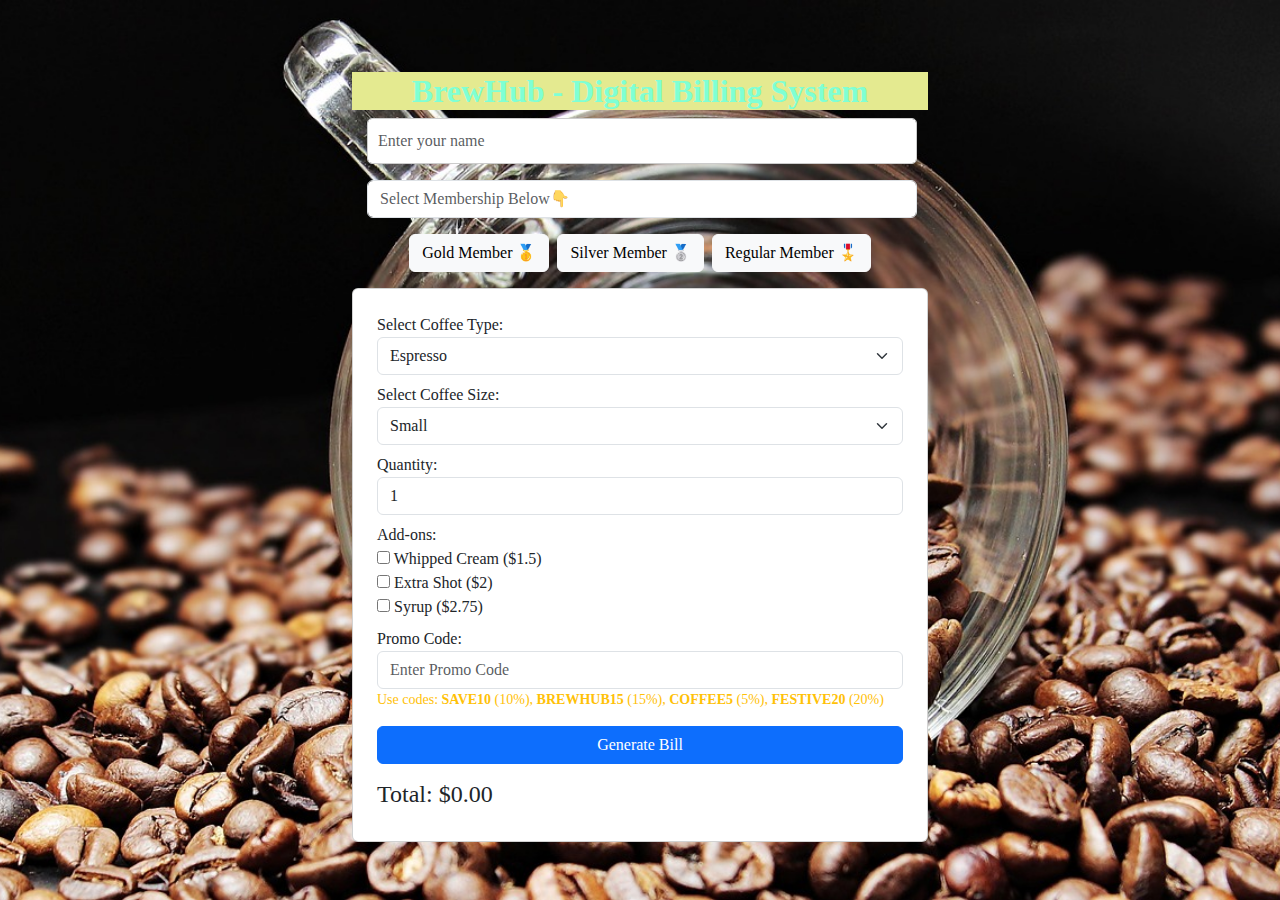
==== index.html @ 7e00b14e "index.html" ====
<html lang="en">
<head>
    <meta charset="UTF-8">
    <meta name="viewport" content="width=device-width, initial-scale=1.0">
    <title>☕ BrewHub Billing System</title>
    <link rel="stylesheet" href="https://cdn.jsdelivr.net/npm/bootstrap@5.3.0/dist/css/bootstrap.min.css">
    <link rel="stylesheet" href="style3.css">
</head>
<body class="bg-dark text-light">
    <div class="container mt-5">
        <br>
        <h2 class="text-center" style="color:aquamarine">BrewHub - Digital Billing System</h2>
        <div class="mb-3">
            
            <input type="text" id="userName" class="form-control" placeholder="Enter your name">
        </div>      
        <div class="mb-3 ">
            
            <input type="text"  class="form-control" placeholder="Select Membership Below👇" readonly >
        </div>                  
        <div class="d-flex justify-content-center my-3">
            <button id="gold" class="btn btn-light me-2" onclick="setMembership('gold')">Gold Member 🥇</button>
            <button id="silver" class="btn btn-light me-2" onclick="setMembership('silver')">Silver Member 🥈</button>
            <button id="regular" class="btn btn-light" onclick="setMembership('regular')">Regular Member 🎖️</button>
        </div>
        <div class="card p-4">
            <label>Select Coffee Type:</label>
            <select id="coffeeType" class="form-select">
                <option value="Espresso">Espresso</option>
                <option value="Latte">Latte</option>
                <option value="Mocha">Mocha</option>
            </select>
            <label class="mt-2">Select Coffee Size:</label>
            <select id="coffeeSize" class="form-select">
                <option value="small">Small</option>
                <option value="medium">Medium</option>
                <option value="large">Large</option>
            </select>
            <label class="mt-2">Quantity:</label>
            <input type="number" id="quantity" class="form-control" value="1" min="1">
            <label class="mt-2">Add-ons:</label>
            <div>
                <input type="checkbox" id="cream"> Whipped Cream ($1.5) <br>
                <input type="checkbox" id="shot"> Extra Shot ($2) <br>
                <input type="checkbox" id="syrup"> Syrup ($2.75) <br>
            </div>
            <label class="mt-2">Promo Code:</label>
            <input type="text" id="promoCode" class="form-control" placeholder="Enter Promo Code ">
            <small class="text-warning" style="color:rgb(51, 205, 236)">Use codes: <b>SAVE10</b> (10%), <b>BREWHUB15</b> (15%), <b>COFFEE5</b> (5%),
                <b>FESTIVE20</b> (20%)</small>
            <button class="btn btn-primary mt-3" onclick="generateBill()">Generate Bill</button>
            <h4 class="mt-3">Total: $<span id="totalPrice">0.00</span></h4>
        </div>
        <div class="card p-4 mt-3" id="billSection" style="display: none;">
            <h3>Bill Summary</h3>
            <p><strong>Name:</strong> <span id="billUserName"></span></p>
            <p><strong>Membership:</strong> <span id="billMembership"></span></p>
            <p><strong>Coffee:</strong> <span id="billCoffee"></span></p>
            <p><strong>Size:</strong> <span id="billSize"></span></p>
            <p><strong>Quantity:</strong> <span id="billQuantity"></span></p>
            <p><strong>Add-ons:</strong> <span id="billAddons"></span></p>
            <p><strong>Subtotal:</strong> $<span id="billSubtotal"></span></p>
            <p><strong>GST (5%):</strong> $<span id="billGST"></span></p>
            <p><strong>Total:</strong> $<span id="billTotal"></span></p>
            <button class="btn btn-success mt-3" onclick="printInvoice()">Print Invoice</button>
        </div>
    </div>
    <script src="coffebill.js">
    </script>
</body>
</html>
---- style3.css ----
/* General styling for the page */
body {
    font-family: 'Inter';
    background: url('coffee-Background.png') no-repeat center center fixed;
    background-size: cover;
    margin: 0;
    display: flex;
    flex-direction: column;
    align-items: center;
    justify-content: center;
}
.selected {
    background-color: #fad82e !important;
    color: black !important;
}
/* Centering the heading */
h2.text-center {
    color: white;
    font-size: 2rem;
    text-align: center;
    font-weight: 800;
    color:rgb(248, 48, 108);
    background-color: rgb(228, 234, 144);
}
/* Styling the input field container */
.mb-3 {
    width: 100%;
    max-width: 550px;
    margin: 0 15px;
}
/* Label styling */
.mb-3 label {
    font-size: 1.1rem;
    color: white;
    margin-bottom: 5px;
    display: block;
}
/* Input field styling */
#userName {
    width: 100%;
    padding: 10px;
    font-size: 1rem;
    border-radius: 5px;
    border: 1px solid #ccc;
    box-sizing: border-box;
}
/* Adding focus effect to the input */
#userName:focus {
    border-color: #0066cc;
    outline: none;
}
.container {
    max-width: 600px;
}
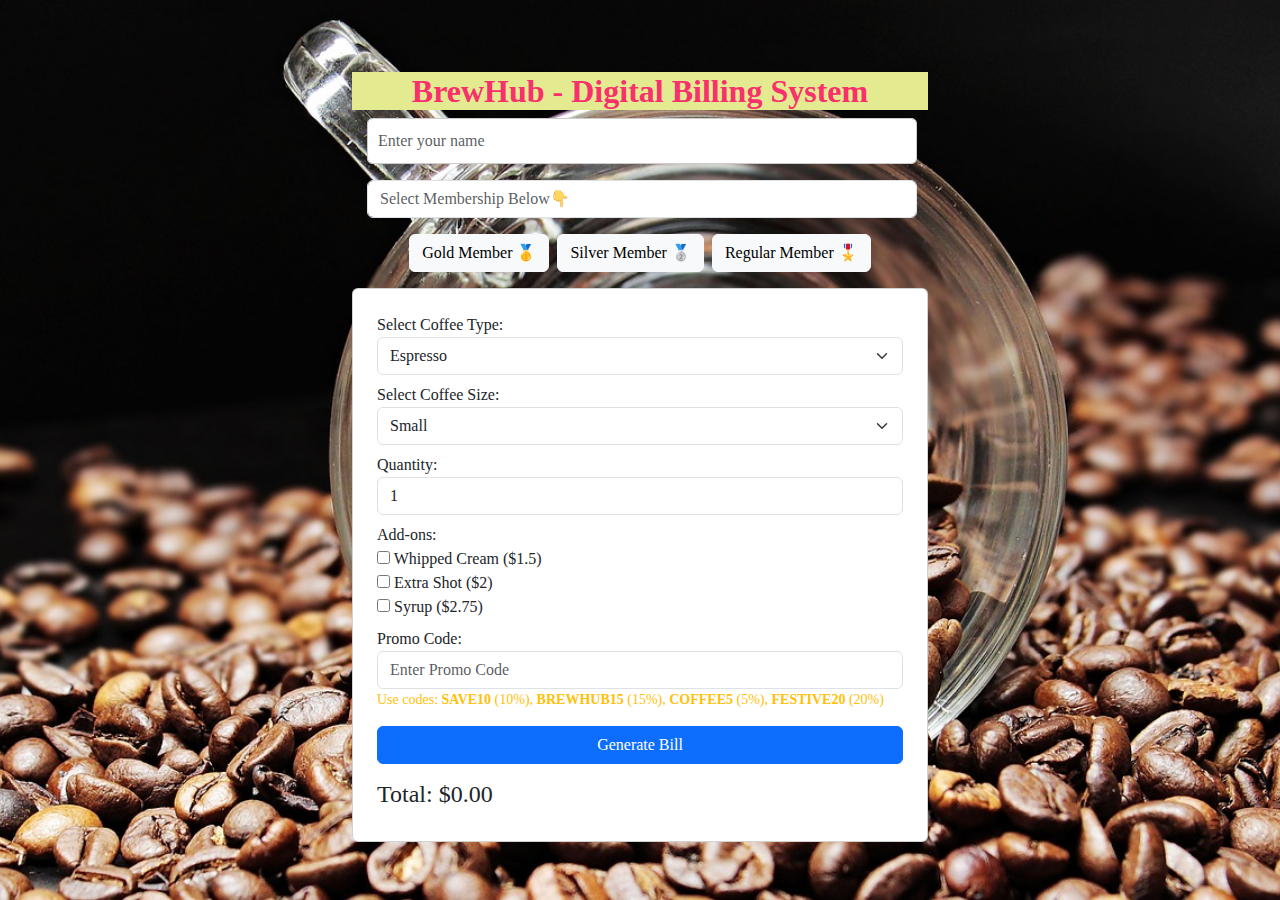
==== commit 851f36d9: "index.html" ====
--- a/index.html
+++ b/index.html
@@ -10,7 +10,7 @@
 <body class="bg-dark text-light">
     <div class="container mt-5">
         <br>
-        <h2 class="text-center" style="color:aquamarine">BrewHub - Digital Billing System</h2>
+        <h2 class="text-center">BrewHub - Digital Billing System</h2>
         <div class="mb-3">
             
             <input type="text" id="userName" class="form-control" placeholder="Enter your name">
